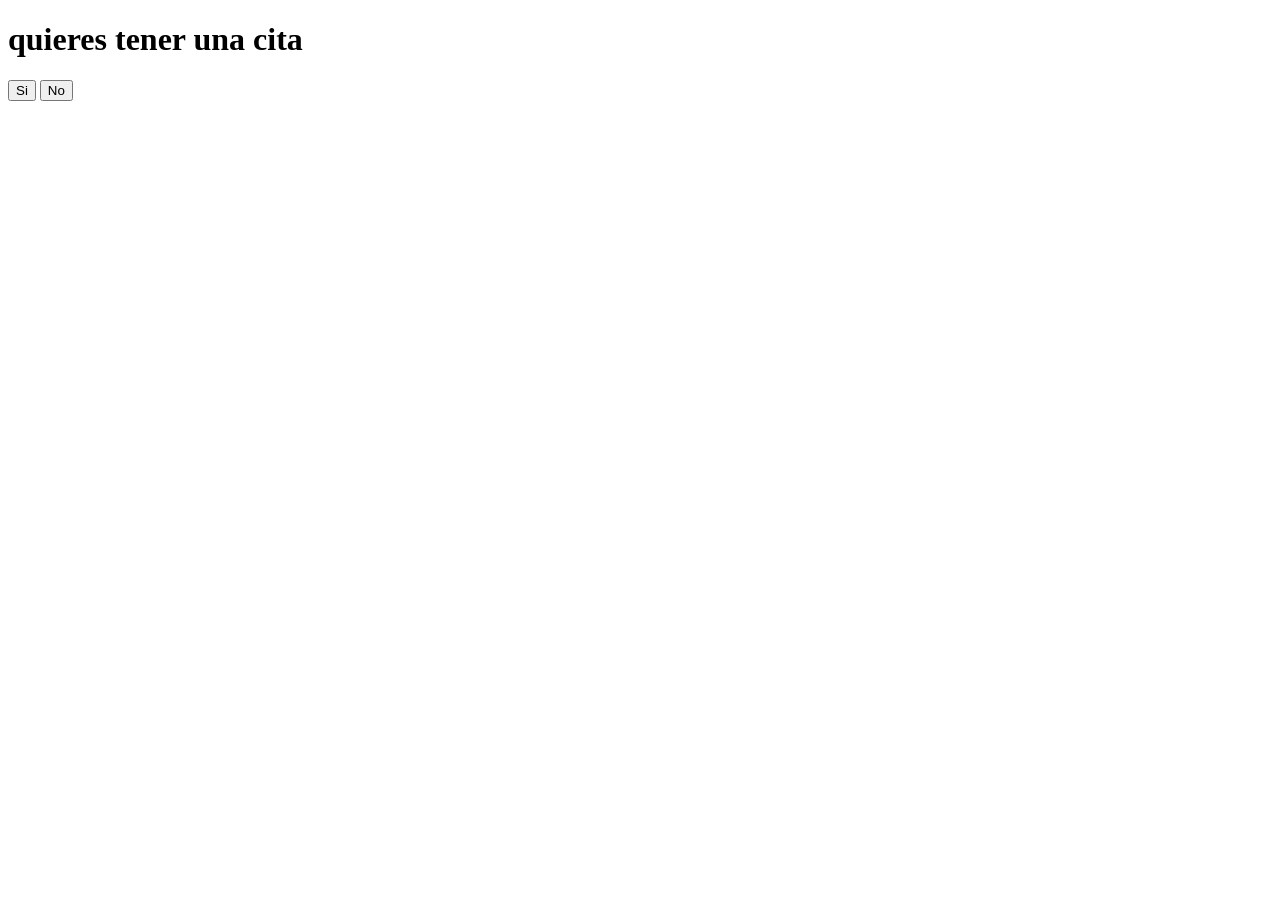
==== index.html @ c68c1593 "Rename regalo/index.html to index.html" ====
<!DOCTYPE html>
<html lang="es">
<head>
    <meta charset="UTF-8">
    <meta name="viewport" content="width=device-width, initial-scale=1.0">
    <title>Una pregunta para ti</title>
    <link rel="stylesheet" href="style.css">
</head>

<body>
    <main class="contenedor">
        <h1>quieres tener una cita</h1>
        <div class="botones">
            <button id="si">Si</button>
            <button id="no">No</button>
        </div>

        <p id="mensajeFinal"></p>
        
    </main>
    <script src="script.js"></script>
    
</body>
</html>
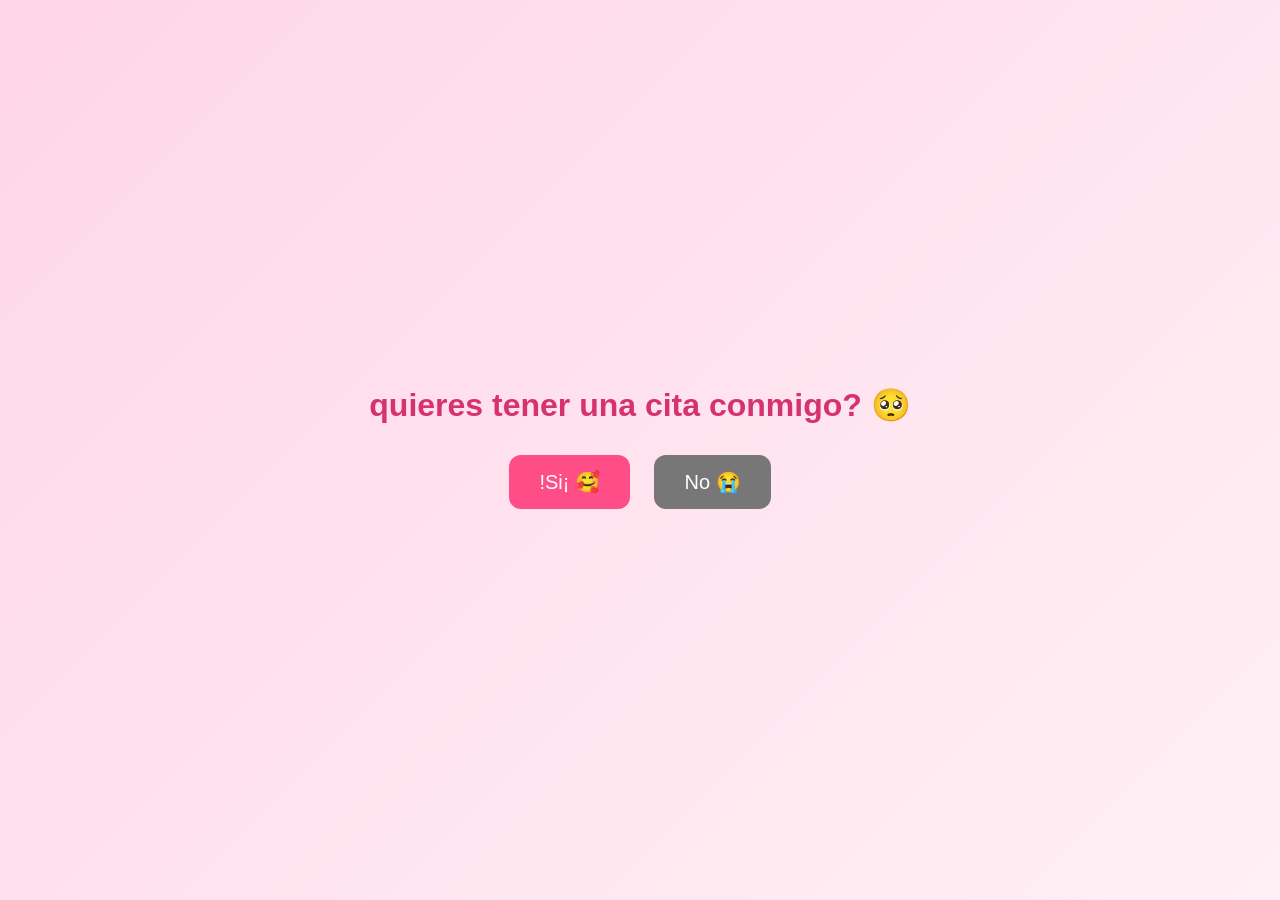
==== commit 1d7e7e38: "Enhance index.html with personalized content Updated the HTML content to include a more personalized" ====
--- a/index.html
+++ b/index.html
@@ -9,10 +9,10 @@
 
 <body>
     <main class="contenedor">
-        <h1>quieres tener una cita</h1>
+        <h1>quieres tener una cita conmigo? 🥺</h1>
         <div class="botones">
-            <button id="si">Si</button>
-            <button id="no">No</button>
+            <button id="si">!Si¡ 🥰</button>
+            <button id="no">No 😭</button>
         </div>
 
         <p id="mensajeFinal"></p>
--- a/style.css
+++ b/style.css
@@ -0,0 +1,83 @@
+body {
+    margin: 0;
+    min-height: 100vh;
+
+    display: flex;
+    justify-content: center;
+    align-items: center;
+
+    background: linear-gradient( 135deg, #ffd6e7, #fff0f5);
+
+    font-family: Arial, sans-serif;
+}
+
+.contenedor {
+    text-align: center;
+    padding: 30px;
+}
+
+h1 {
+    font-size: 32px;
+    color: #d6336c;
+    max-width: 600px;
+}
+
+button {
+    padding: 15px 30px;
+    margin: 10px;
+
+    border: none;
+    border-radius: 12px;
+
+    font-size: 20px;
+    cursor: pointer;
+    transition: transform 0.2s;
+}
+
+#si {
+    background-color: #ff4d88;
+    color: white;
+}
+
+#no {
+    background-color: #777;
+    color: white;
+}
+
+button:hover {
+    transform: scale(1.08);
+}
+
+@media (max-width: 600px) {
+    h1 {
+        font-size: 26px;
+    }
+
+    button {
+        font-size: 18px;
+        padding: 12px 24px;
+    }
+}
+
+.corazon {
+    position: fixed;
+    bottom: -30px;
+
+    font-size: 30px;
+
+    animation: subir 4s linear forwards;
+
+    pointer-events: none;
+}
+
+@keyframes subir {
+    from {
+        transform: translateY(0);
+        opacity: 1;
+    }
+
+    to {
+        transform: translateY(-100vh);
+        opacity: 0;
+    }
+}
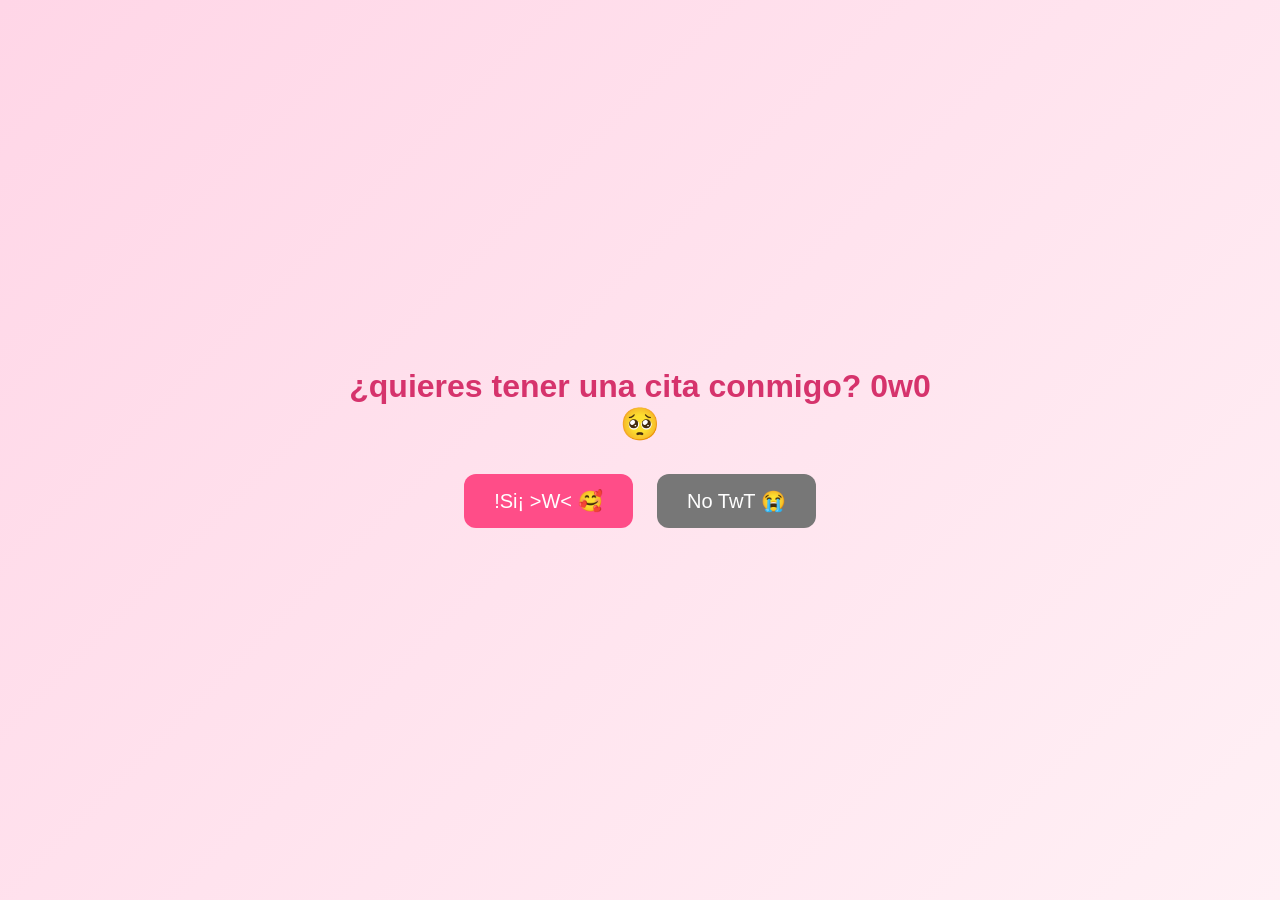
==== commit 307dc384: "Update index.html" ====
--- a/index.html
+++ b/index.html
@@ -9,10 +9,10 @@
 
 <body>
     <main class="contenedor">
-        <h1>quieres tener una cita conmigo? 🥺</h1>
+        <h1>¿quieres tener una cita conmigo? 0w0 🥺</h1>
         <div class="botones">
-            <button id="si">!Si¡ 🥰</button>
-            <button id="no">No 😭</button>
+            <button id="si">!Si¡ >W< 🥰</button>
+            <button id="no">No TwT 😭</button>
         </div>
 
         <p id="mensajeFinal"></p>
--- a/style.css
+++ b/style.css
@@ -8,7 +8,7 @@
 
     background: linear-gradient( 135deg, #ffd6e7, #fff0f5);
 
-    font-family: Arial, sans-serif;
+    font-family: Arial, "Segoe UI Emoji", "Noto Color Emoji", sans-serif;
 }
 
 .contenedor {
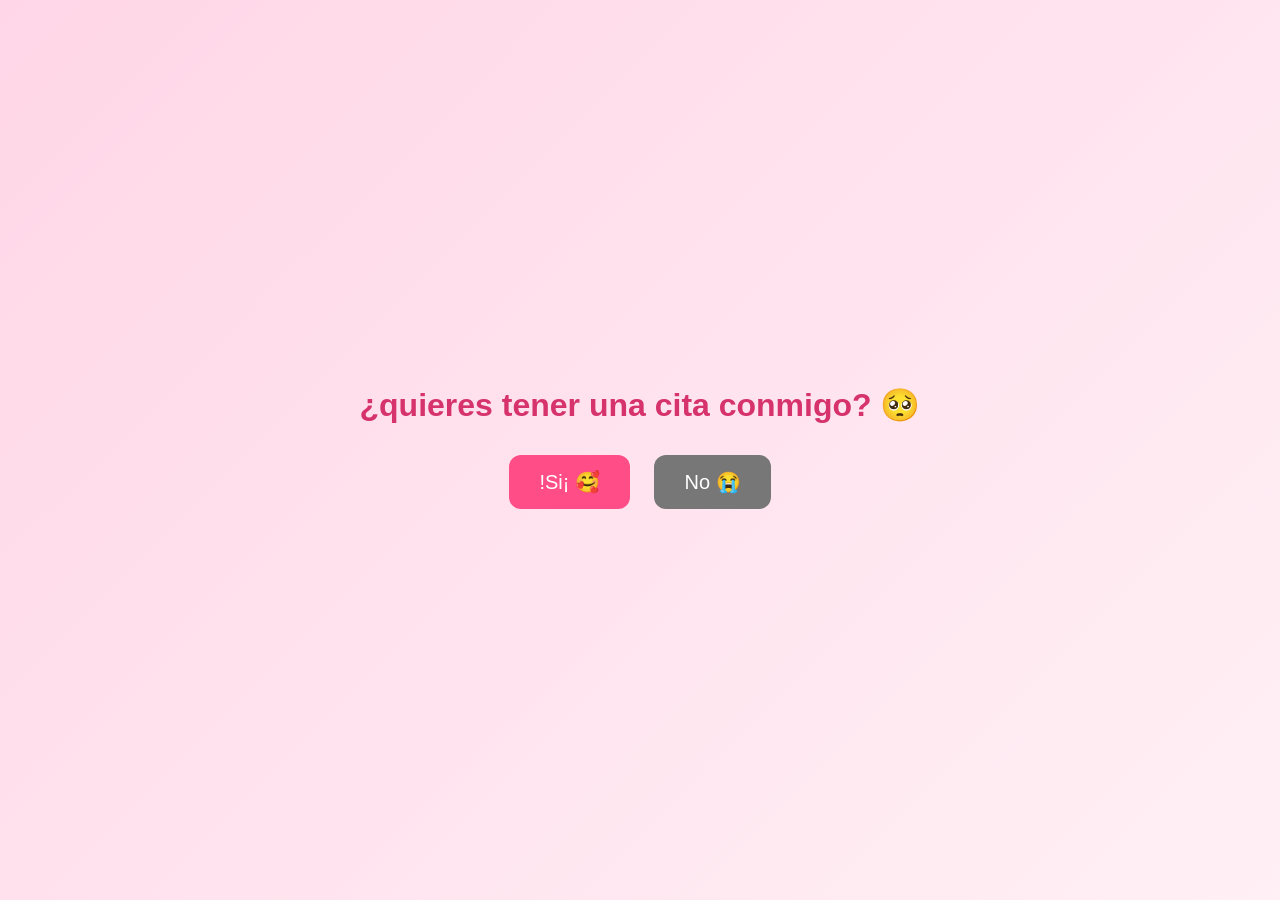
==== commit 1a062032: "Update index.html" ====
--- a/index.html
+++ b/index.html
@@ -9,10 +9,10 @@
 
 <body>
     <main class="contenedor">
-        <h1>¿quieres tener una cita conmigo? 0w0 🥺</h1>
+        <h1>¿quieres tener una cita conmigo?  🥺</h1>
         <div class="botones">
-            <button id="si">!Si¡ >W< 🥰</button>
-            <button id="no">No TwT 😭</button>
+            <button id="si">!Si¡ 🥰</button>
+            <button id="no">No  😭</button>
         </div>
 
         <p id="mensajeFinal"></p>
